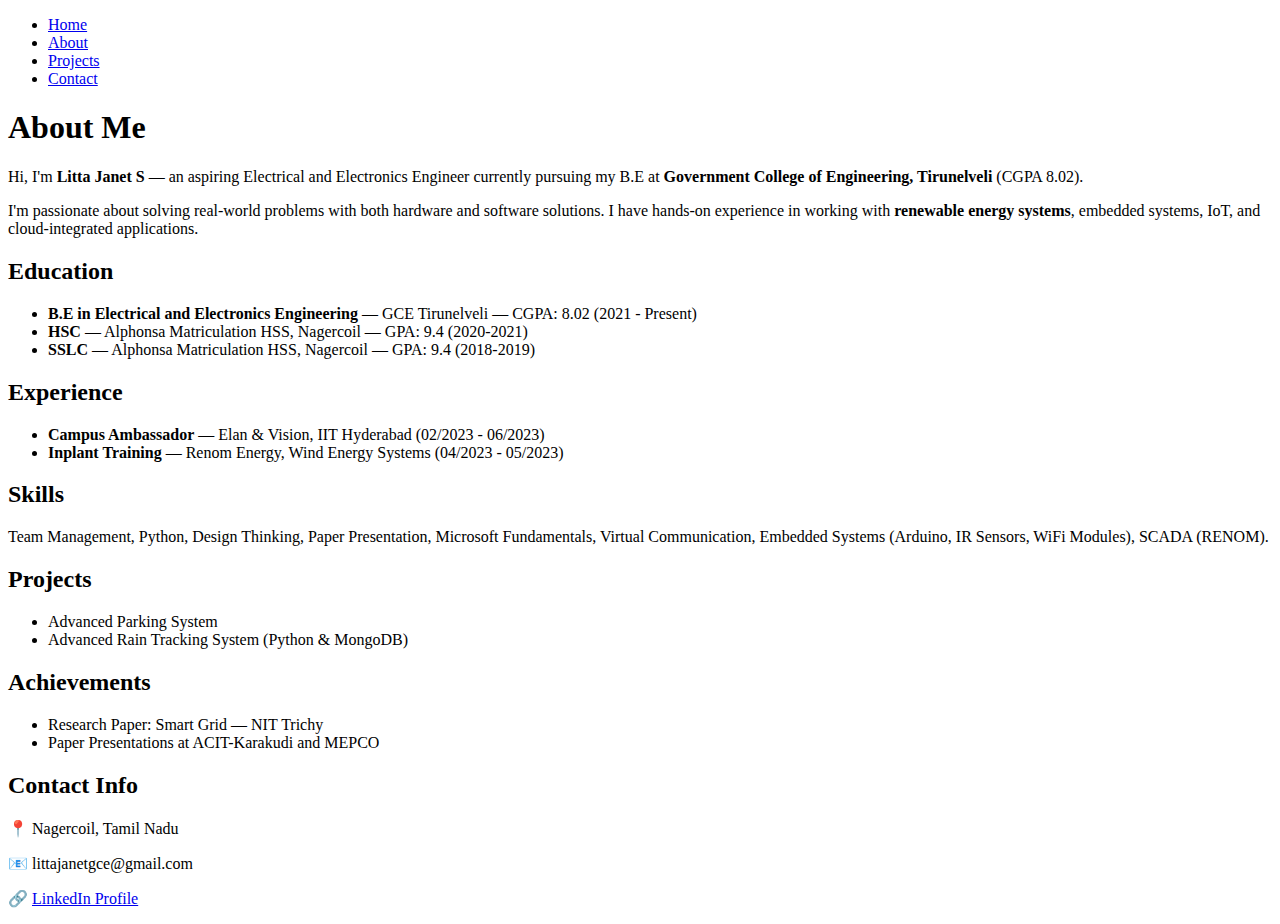
==== about.html @ 6cde88a1 "Add files via upload" ====
<!DOCTYPE html>
<html lang="en">
<head>
    <meta charset="UTF-8">
    <meta name="viewport" content="width=device-width, initial-scale=1.0">
    <title>About Me - Litta Janet S</title>
    <link rel="stylesheet" href="css/style.css">
</head>
<body>
    <header>
        <nav>
            <ul>
                <li><a href="index.html">Home</a></li>
                <li><a href="about.html">About</a></li>
                <li><a href="projects.html">Projects</a></li>
                <li><a href="contact.html">Contact</a></li>
            </ul>
        </nav>
    </header>

    <main>
        <section class="about-section">
            <h1>About Me</h1>
            <p>Hi, I'm <strong>Litta Janet S</strong> — an aspiring Electrical and Electronics Engineer currently pursuing my B.E at <strong>Government College of Engineering, Tirunelveli</strong> (CGPA 8.02).</p>
            
            <p>I'm passionate about solving real-world problems with both hardware and software solutions. I have hands-on experience in working with <strong>renewable energy systems</strong>, embedded systems, IoT, and cloud-integrated applications.</p>

            <h2>Education</h2>
            <ul>
                <li><strong>B.E in Electrical and Electronics Engineering</strong> — GCE Tirunelveli — CGPA: 8.02 (2021 - Present)</li>
                <li><strong>HSC</strong> — Alphonsa Matriculation HSS, Nagercoil — GPA: 9.4 (2020-2021)</li>
                <li><strong>SSLC</strong> — Alphonsa Matriculation HSS, Nagercoil — GPA: 9.4 (2018-2019)</li>
            </ul>

            <h2>Experience</h2>
            <ul>
                <li><strong>Campus Ambassador</strong> — Elan & Vision, IIT Hyderabad (02/2023 - 06/2023)</li>
                <li><strong>Inplant Training</strong> — Renom Energy, Wind Energy Systems (04/2023 - 05/2023)</li>
            </ul>

            <h2>Skills</h2>
            <p>Team Management, Python, Design Thinking, Paper Presentation, Microsoft Fundamentals, Virtual Communication, Embedded Systems (Arduino, IR Sensors, WiFi Modules), SCADA (RENOM).</p>

            <h2>Projects</h2>
            <ul>
                <li>Advanced Parking System</li>
                <li>Advanced Rain Tracking System (Python & MongoDB)</li>
            </ul>

            <h2>Achievements</h2>
            <ul>
                <li>Research Paper: Smart Grid — NIT Trichy</li>
                <li>Paper Presentations at ACIT-Karakudi and MEPCO</li>
            </ul>

            <h2>Contact Info</h2>
            <p>📍 Nagercoil, Tamil Nadu</p>
            <p>📧 littajanetgce@gmail.com</p>
            <p>🔗 <a href="https://www.linkedin.com/in/Litta%20Janet%20S" target="_blank">LinkedIn Profile</a></p>
        </section>
    </main>
</body>
</html>
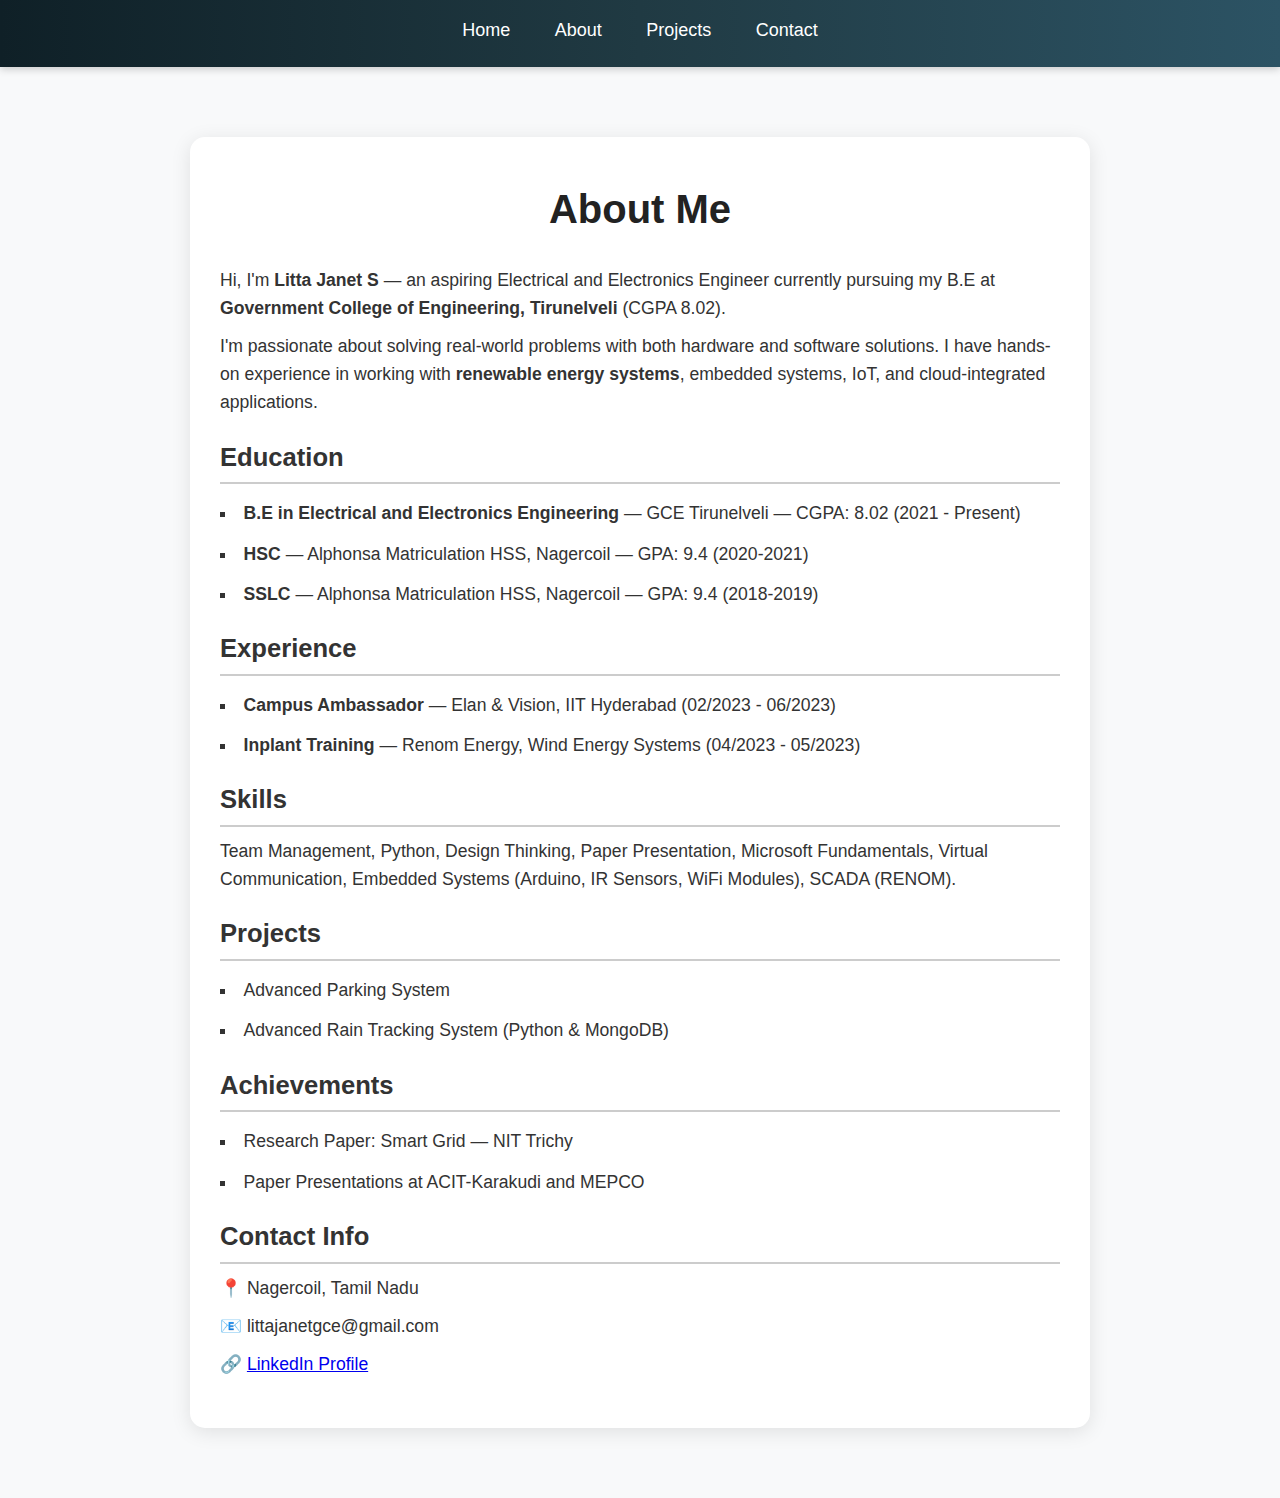
==== commit 72735fbe: "Update about.html" ====
--- a/about.html
+++ b/about.html
@@ -4,7 +4,7 @@
     <meta charset="UTF-8">
     <meta name="viewport" content="width=device-width, initial-scale=1.0">
     <title>About Me - Litta Janet S</title>
-    <link rel="stylesheet" href="css/style.css">
+    <link rel="stylesheet" href="style.css">
 </head>
 <body>
     <header>
--- a/style.css
+++ b/style.css
@@ -0,0 +1,418 @@
+/* General Reset */
+* {
+    margin: 0;
+    padding: 0;
+    box-sizing: border-box;
+}
+
+body {
+    font-family: Arial, sans-serif;
+    background-color: #f4f4f4;
+    color: #333;
+}
+
+header {
+    background-color: #333;
+    padding: 1rem;
+}
+
+header nav ul {
+    list-style-type: none;
+    text-align: center;
+}
+
+header nav ul li {
+    display: inline;
+    margin-right: 20px;
+}
+
+header nav ul li a {
+    color: white;
+    text-decoration: none;
+    font-size: 18px;
+}
+
+header nav ul li a:hover {
+    color: #f4f4f4;
+}
+
+main {
+    padding: 2rem;
+}
+
+section {
+    margin-bottom: 2rem;
+}
+
+h1 {
+    font-size: 2rem;
+    margin-bottom: 1rem;
+}
+
+p {
+    font-size: 1rem;
+    line-height: 1.5;
+}
+/* General Reset */
+* {
+    margin: 0;
+    padding: 0;
+    box-sizing: border-box;
+}
+
+body {
+    font-family: Arial, sans-serif;
+    background-color: #f4f4f4;
+    color: #333;
+}
+
+header {
+    background-color: #333;
+    padding: 1rem;
+}
+
+header nav ul {
+    list-style-type: none;
+    text-align: center;
+}
+
+header nav ul li {
+    display: inline;
+    margin-right: 20px;
+}
+
+header nav ul li a {
+    color: white;
+    text-decoration: none;
+    font-size: 18px;
+}
+
+header nav ul li a:hover {
+    color: #f4f4f4;
+}
+
+.hero {
+    text-align: center;
+    padding: 60px 20px;
+    background: #fff;
+    border-radius: 12px;
+    margin: 40px auto;
+    width: 90%;
+    max-width: 600px;
+    box-shadow: 0 4px 10px rgba(0,0,0,0.1);
+}
+
+.profile-pic {
+    width: 160px;
+    height: 160px;
+    border-radius: 50%;
+    object-fit: cover;
+    box-shadow: 0 4px 8px rgba(0,0,0,0.2);
+    margin-bottom: 20px;
+}
+
+.hero h1 {
+    font-size: 2.5rem;
+    margin-bottom: 10px;
+    color: #222;
+}
+
+.hero h2 {
+    font-size: 1.8rem;
+    margin-bottom: 15px;
+    color: #555;
+}
+
+.tagline {
+    font-size: 1.2rem;
+    color: #666;
+}
+.about-section {
+    max-width: 900px;
+    margin: 40px auto;
+    background: #fff;
+    padding: 40px 30px;
+    border-radius: 12px;
+    box-shadow: 0 4px 12px rgba(0,0,0,0.1);
+}
+
+.about-section h1 {
+    text-align: center;
+    font-size: 2.5rem;
+    margin-bottom: 20px;
+    color: #222;
+}
+
+.about-section h2 {
+    margin-top: 30px;
+    font-size: 1.8rem;
+    color: #444;
+    border-bottom: 2px solid #ccc;
+    padding-bottom: 5px;
+}
+
+.about-section p, .about-section li {
+    font-size: 1.1rem;
+    line-height: 1.6;
+    margin-bottom: 12px;
+}
+
+.about-section ul {
+    margin-left: 20px;
+}
+.projects-section {
+    max-width: 900px;
+    margin: 40px auto;
+    padding: 40px 30px;
+    background: #fff;
+    border-radius: 12px;
+    box-shadow: 0 4px 12px rgba(0,0,0,0.1);
+}
+
+.projects-section h1 {
+    text-align: center;
+    font-size: 2.5rem;
+    margin-bottom: 30px;
+    color: #222;
+}
+
+.project-card {
+    background: #f9f9f9;
+    padding: 20px;
+    border-radius: 10px;
+    box-shadow: 0 2px 8px rgba(0,0,0,0.05);
+    margin-bottom: 25px;
+    transition: transform 0.3s ease, box-shadow 0.3s ease;
+}
+
+.project-card:hover {
+    transform: translateY(-3px);
+    box-shadow: 0 4px 12px rgba(0,0,0,0.15);
+}
+
+.project-card h2 {
+    font-size: 1.6rem;
+    margin-bottom: 10px;
+    color: #333;
+}
+
+.project-card p {
+    font-size: 1.05rem;
+    line-height: 1.5;
+    color: #555;
+}
+.project-img {
+    width: 100%;
+    max-height: 550px;
+    object-fit: cover;
+    border-radius: 10px;
+    margin-bottom: 15px;
+    box-shadow: 0 2px 6px rgba(0,0,0,0.1);
+}
+.contact-section {
+    max-width: 700px;
+    margin: 50px auto;
+    background: #fff;
+    padding: 40px 30px;
+    border-radius: 12px;
+    box-shadow: 0 4px 12px rgba(0,0,0,0.1);
+    text-align: center;
+}
+
+.contact-section h1 {
+    font-size: 2.5rem;
+    margin-bottom: 20px;
+    color: #222;
+}
+
+.contact-section p {
+    font-size: 1.2rem;
+    margin: 10px 0;
+}
+
+.contact-section a {
+    color: #0077cc;
+    text-decoration: none;
+}
+
+.contact-section a:hover {
+    text-decoration: underline;
+}
+/* Reset & Base Styles */
+* {
+    margin: 0;
+    padding: 0;
+    box-sizing: border-box;
+}
+
+body {
+    font-family: 'Poppins', sans-serif;
+    background: #f8f9fa;
+    color: #333;
+    line-height: 1.6;
+}
+
+header {
+    background: linear-gradient(to right, #0f2027, #203a43, #2c5364);
+    padding: 1rem 0;
+    box-shadow: 0 2px 8px rgba(0,0,0,0.2);
+}
+
+header nav ul {
+    list-style: none;
+    text-align: center;
+}
+
+header nav ul li {
+    display: inline-block;
+    margin: 0 20px;
+}
+
+header nav ul li a {
+    text-decoration: none;
+    color: white;
+    font-size: 18px;
+    position: relative;
+    padding: 4px 0;
+}
+
+header nav ul li a::after {
+    content: "";
+    display: block;
+    width: 0;
+    height: 2px;
+    background: #00d2ff;
+    transition: width 0.3s;
+    margin-top: 4px;
+}
+
+header nav ul li a:hover::after {
+    width: 100%;
+}
+
+main {
+    padding: 30px 20px;
+}
+
+/* Home Section */
+.hero {
+    background: white;
+    padding: 50px 30px;
+    border-radius: 15px;
+    box-shadow: 0 4px 20px rgba(0,0,0,0.1);
+    text-align: center;
+    max-width: 800px;
+    margin: 40px auto;
+}
+
+.profile-pic {
+    width: 180px;
+    height: 180px;
+    border-radius: 50%;
+    object-fit: cover;
+    margin-bottom: 20px;
+    box-shadow: 0 6px 12px rgba(0,0,0,0.2);
+}
+
+.hero h1 {
+    font-size: 2.8rem;
+    margin-bottom: 10px;
+    color: #222;
+}
+
+.hero h2 {
+    font-size: 1.5rem;
+    color: #555;
+}
+
+.tagline {
+    font-size: 1.2rem;
+    color: #777;
+    margin-top: 10px;
+}
+
+/* About, Projects, Contact, Weekly Sections */
+.about-section, .projects-section, .contact-section, .weekly-section {
+    max-width: 900px;
+    margin: 40px auto;
+    background: white;
+    padding: 40px 30px;
+    border-radius: 15px;
+    box-shadow: 0 4px 20px rgba(0,0,0,0.1);
+}
+
+.about-section h1, 
+.projects-section h1, 
+.contact-section h1, 
+.weekly-section h1 {
+    text-align: center;
+    font-size: 2.5rem;
+    margin-bottom: 25px;
+    color: #222;
+}
+
+.about-section h2, 
+.projects-section h2 {
+    font-size: 1.6rem;
+    margin: 20px 0 10px;
+    color: #333;
+}
+
+.about-section ul, 
+.projects-section ul {
+    list-style: square inside;
+    margin: 15px 0;
+}
+
+.about-section p, 
+.projects-section p, 
+.contact-section p, 
+.weekly-section p {
+    margin: 10px 0;
+    font-size: 1.1rem;
+}
+
+/* Project Cards */
+.project-card {
+    background: #f1f1f1;
+    padding: 20px;
+    border-radius: 10px;
+    margin-bottom: 20px;
+    transition: transform 0.3s ease, box-shadow 0.3s ease;
+}
+
+.project-card:hover {
+    transform: translateY(-5px);
+    box-shadow: 0 6px 20px rgba(0,0,0,0.15);
+}
+
+.project-img {
+    width: 100%;
+    max-height: 550px;
+    object-fit: cover;
+    border-radius: 8px;
+    margin-bottom: 12px;
+}
+
+/* Contact Links */
+.contact-section a {
+    color: #0077cc;
+    text-decoration: none;
+    font-weight: bold;
+}
+
+.contact-section a:hover {
+    color: #005999;
+    text-decoration: underline;
+}
+
+/* Footer (optional) */
+footer {
+    text-align: center;
+    padding: 20px 0;
+    margin-top: 30px;
+    background: #2c5364;
+    color: white;
+    font-size: 14px;
+    border-radius: 0 0 8px 8px;
+}
